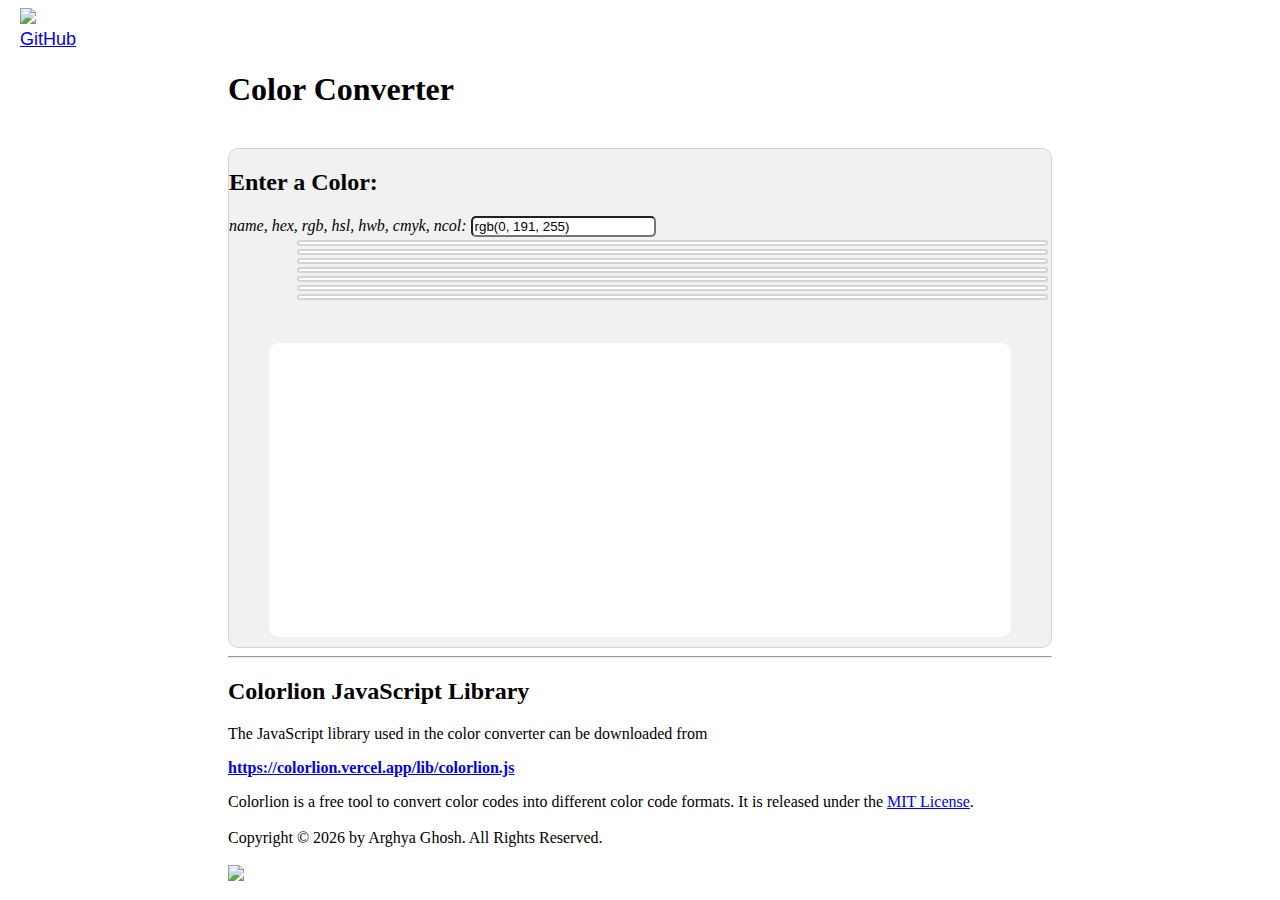
==== index.html @ 6b965db8 "add homepage" ====
<!DOCTYPE html>
<html lang="en-US">

<head>
    <title>Colorlion - Color Converter</title>
    <meta charset="utf-8">
    <meta name="viewport" content="width=device-width, initial-scale=1">
    <meta name="Keywords"
        content="colorlion, Colour Converter, color converter">
    <meta name="Description"
        content="Colorlion is a free tool to convert color codes into different color code formats">
    <link rel="icon" href="favicon.ico" type="image/x-icon">
    <link rel="stylesheet" href="/lib/main.css">


    <style>
        .resultStrings {
            font-family: "Poppins", Courier New, Courier, monospace;
            font-size: 17px;
        }

        #name01,
        #hex01,
        #rgb01,
        #hsl01,
        #hwb01,
        #cmyk01,
        #ncol01 {
            white-space: nowrap;
            background-color: #f9f9f9;
            background-color: #ffffff;
            border: 2px solid #d3d3d3;
            padding-left: 4px;
        }

        #helpname01,
        #helphex01,
        #helprgb01,
        #helphsl01,
        #helphwb01,
        #helpcmyk01,
        #helpncol01,
        #helpasterix {
            width: 60px;
            color: #757575;
            font-style: italic;
        }

        #behindresult01 {
            background-image: url(assets/img_bg_eyeicon.png), url(assets/img_bg_transparent.gif);
            background-repeat: no-repeat, repeat;
            background-position: center, top left;
            background-color: #ffffff;
        }

        #resultTable {
            border-collapse: separate;
            border-spacing: 3px;
            width: 100%;
        }

        /*input[type=search]::-webkit-search-cancel-button{-webkit-appearance:searchfield-cancel-button;}*/
    </style>
    <script src="/lib/colorlion.js"></script>
</head>

<body>

    <div class="lion-bar lion-card-2"
        style="position: relative;z-index: 4;font-size: 18px;background-color: white;color:#282A35;padding-left:12px;padding-right:16px;font-family: 'Poppins', sans-serif;">
        <a href="/" class="lion-bar-item lion-button lion-hover-none lion-left lion-padding-16" title="Home">
            <img src="assets/logo.svg">
        </a>
        <div class="lion-right lion-padding-16">
            <a class="lion-bar-item lion-button bar-item-hover lion-right lion-hide-small barex"
                style="width:140px;border-radius:5px;margin-right:15px" href="/" target="_blank"
                title="GitHub">GitHub</a>
        </div>
    </div>


    <div class='lion-main lion-light-grey' style='margin: 20px 220px 10px 220px;'>
        <div class='lion-white'>
            <div id='main'>
                <h1><b>Color <span class="color_h1">Converter</span></b></h1>

                <br>
                <div class="lion-container lion-padding-large"
                    style="background-color:#f1f1f1;border-radius: 10px;border:1px solid #d3d3d3;">
                    <div class="lion-row">
                        <div class="lion-col l6">
                            <h2>Enter a Color:</h2>
                            <label><span class="lion-text-grey"><i>name, hex, rgb, hsl, hwb, cmyk,
                                        ncol:</i></span></label>
                            <input id="color01" style="border-radius: 5px;" type="text" value="rgb(0, 191, 255)"
                                class="lion-input lion-border" oninput="convertColor()" onchange="validateColor()"
                                onkeydown="submitOnEnter(event)">
                            <br>
                            <div class="resultStrings">
                                <div id="error01"></div>
                                <table id="resultTable">
                                    <tr>
                                        <td id="helpname01"></td>
                                        <td id="name01" style="border-radius: 5px;"></td>
                                    </tr>
                                    <tr>
                                        <td id="helprgb01"></td>
                                        <td id="rgb01" style="border-radius: 5px;"></td>
                                    </tr>
                                    <tr>
                                        <td id="helphex01"></td>
                                        <td id="hex01" style="border-radius: 5px;"></td>
                                    </tr>
                                    <tr>
                                        <td id="helphsl01"></td>
                                        <td id="hsl01" style="border-radius: 5px;"></td>
                                    </tr>
                                    <tr>
                                        <td id="helphwb01"></td>
                                        <td id="hwb01" style="border-radius: 5px;"></td>
                                    </tr>
                                    <tr>
                                        <td id="helpcmyk01"></td>
                                        <td id="cmyk01" style="border-radius: 5px;"></td>
                                    </tr>
                                    <tr>
                                        <td id="helpncol01"></td>
                                        <td id="ncol01" style="border-radius: 5px;"></td>
                                    </tr>
                                    <!--<tr><td id="helpasterix" colspan="2">*Not a web standard.</td></tr>-->
                                </table>
                            </div>
                        </div>
                        <div class="lion-col l6" style="padding:40px 40px 10px 40px;">
                            <div id="behindresult01" style="border-radius: 10px;">
                                <div style="height:294px;border-radius: 10px;" id="result01">&nbsp;</div>
                            </div>
                        </div>
                    </div>
                    <div class="lion-row">
                        <div class="lion-col">
                            <div id="linktocp"></div>
                        </div>
                    </div>
                </div>
                <hr>
                <h2>Colorlion JavaScript Library</h2>
                <p>The JavaScript library used in the color converter can be downloaded from</p>
                <p><strong><a target="_blank"
                            href="https://colorlion.vercel.app/lib/colorlion.js">https://colorlion.vercel.app/lib/colorlion.js</a></strong>
                </p>

                <script>
                    function convertColor() {
                        color = document.getElementById("color01").value;
                        if (color == "") {
                            validateColor();
                            return;
                        }
                        color = color.toLowerCase();
                        //document.getElementsByTagName("h1")[0].style.color = colorlion(color).toRgbString();
                        c = colorlion(color);
                        if (c.valid) {
                            document.getElementById("resultTable").style.display = "table";
                            document.getElementById("error01").innerHTML = "";
                            document.getElementById("result01").style.backgroundColor = c.toRgbaString();
                            if (c.toName() == "") {
                                document.getElementById("name01").style.fontStyle = "italic";
                                document.getElementById("name01").style.color = "#757575";
                                document.getElementById("name01").innerHTML = "no name";
                            } else {
                                document.getElementById("name01").style.fontStyle = "normal";
                                document.getElementById("name01").style.color = "#000000";
                                document.getElementById("name01").innerHTML = c.toName();
                            }
                            document.getElementById("helpname01").innerHTML = "Name";
                            document.getElementById("hex01").innerHTML = c.toHexString();
                            document.getElementById("helphex01").innerHTML = "Hex";
                            document.getElementById("cmyk01").innerHTML = c.toCmykString();
                            document.getElementById("helpcmyk01").innerHTML = "Cmyk";
                            document.getElementById("helpncol01").innerHTML = "Ncol";
                            if ((color.indexOf("rgba") > -1 || color.indexOf("hsla") > -1 || color.indexOf("hwba") > -
                                1 || color.indexOf("ncola")) > -1 ||
                                (color.indexOf("cmyk") == -1 && color.split(",").length == 4) ||
                                (color.indexOf("cmyk") > -1 && color.split(",").length == 5)) {
                                document.getElementById("rgb01").innerHTML = c.toRgbaString();
                                document.getElementById("hsl01").innerHTML = c.toHslaString();
                                document.getElementById("hwb01").innerHTML = c.toHwbaString();
                                document.getElementById("ncol01").innerHTML = c.toNcolaString();
                                document.getElementById("helprgb01").innerHTML = "Rgba";
                                document.getElementById("helphsl01").innerHTML = "Hsla";
                                document.getElementById("helphwb01").innerHTML = "Hwba";
                            } else {
                                document.getElementById("rgb01").innerHTML = c.toRgbString();
                                document.getElementById("hsl01").innerHTML = c.toHslString();
                                document.getElementById("hwb01").innerHTML = c.toHwbString();
                                document.getElementById("ncol01").innerHTML = c.toNcolString();
                                document.getElementById("helprgb01").innerHTML = "Rgb";
                                document.getElementById("helphsl01").innerHTML = "Hsl";
                                document.getElementById("helphwb01").innerHTML = "Hwb";
                            }

                            document.getElementById("linktocp").innerHTML =
                                "<hr style='border-color:#dfdfdf;'><p style='font-family:'Poppins';'><a href='/'>colorlion</a></p>";

                        } else {
                            validateColor();
                        }
                    }

                    function validateColor() {
                        var color, c, x, i, l;
                        color = document.getElementById("color01").value;
                        c = colorlion(color);
                        if (color == "" || !c.valid) {
                            document.getElementById("result01").style.backgroundColor = "#f1f1f1";
                            document.getElementById("resultTable").style.display = "none";
                            document.getElementById("error01").innerHTML = "Not a legal color value";
                            document.getElementById("hex01").innerHTML = "";
                            document.getElementById("rgb01").innerHTML = "";
                            document.getElementById("hsl01").innerHTML = "";
                            document.getElementById("hwb01").innerHTML = "";
                            document.getElementById("ncol01").innerHTML = "";
                            document.getElementById("helpname01").innerHTML = "";
                            document.getElementById("helphex01").innerHTML = "";
                            document.getElementById("helprgb01").innerHTML = "";
                            document.getElementById("helphsl01").innerHTML = "";
                            document.getElementById("helphwb01").innerHTML = "";
                            document.getElementById("helpncol01").innerHTML = "";
                        } else {
                            document.getElementById("resultTable").style.display = "table";
                            document.getElementById("error01").innerHTML = "";

                            convertColor();
                        }
                    }

                    function submitOnEnter(e) {
                        keyboardKey = e.which || e.keyCode;
                        if (keyboardKey == 13) {
                            validateColor();
                        }
                    }

                    convertColor();
                </script>


            </div>

        </div>
        <div id="footer" class="footer lion-container lion-white">
            <div class="lion-center lion-small lion-opacity">
                Colorlion is a free tool to convert color codes into different color code formats.
                It is released under the <a href="license.html">MIT License</a>.
                <br><br>
                Copyright &copy
                <script type="text/javascript"> document.write(new Date().getFullYear());</script>
                by Arghya Ghosh. All Rights Reserved.
            </div>
            <br />
            <div class="lion-center lion-small">
                <a href="/">
                    <img src="assets/logom.svg">
            </div>
        </div>

    </div>


    <!--[if lt IE 9]>
<script src="https://oss.maxcdn.com/libs/html5shiv/3.7.0/html5shiv.js"></>
<script src="https://oss.maxcdn.com/libs/respond.js/1.4.2/respond.min.js"></script>  
<![endif]-->
</body>

</html>
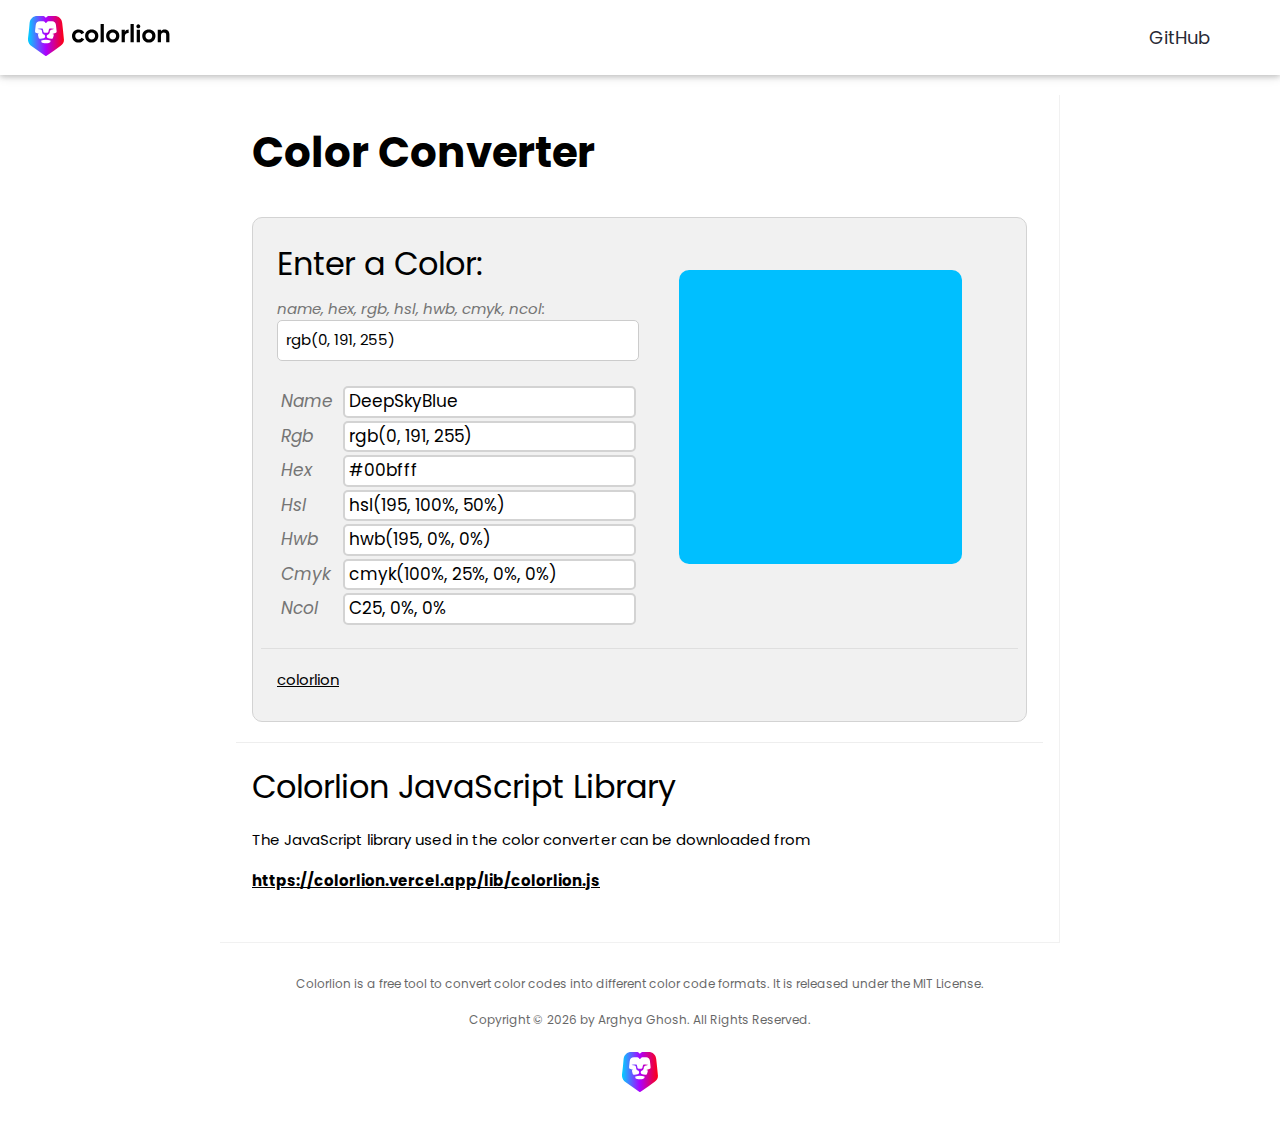
==== commit 5baef41c: "added GitHub repo link" ====
--- a/index.html
+++ b/index.html
@@ -73,7 +73,7 @@
         </a>
         <div class="lion-right lion-padding-16">
             <a class="lion-bar-item lion-button bar-item-hover lion-right lion-hide-small barex"
-                style="width:140px;border-radius:5px;margin-right:15px" href="/" target="_blank"
+                style="width:140px;border-radius:5px;margin-right:15px" href="https://github.com/uiuxarghya/colorlion" target="_blank"
                 title="GitHub">GitHub</a>
         </div>
     </div>
--- a/lib/main.css
+++ b/lib/main.css
@@ -0,0 +1,3182 @@
+@import url("https://fonts.googleapis.com/css2?family=Poppins:ital,wght@0,100;0,200;0,300;0,400;0,500;0,600;0,700;0,800;0,900;1,100;1,200;1,300;1,400;1,500;1,600;1,700;1,800;1,900&display=swap");
+
+html {
+  box-sizing: border-box;
+}
+*,
+*:before,
+*:after {
+  box-sizing: inherit;
+}
+/* Extract from normalize.css by Nicolas Gallagher and Jonathan Neal git.io/normalize */
+html {
+  -ms-text-size-adjust: 100%;
+  -webkit-text-size-adjust: 100%;
+}
+body {
+  margin: 0;
+}
+article,
+aside,
+details,
+figcaption,
+figure,
+footer,
+header,
+main,
+menu,
+nav,
+section {
+  display: block;
+}
+summary {
+  display: list-item;
+}
+audio,
+canvas,
+progress,
+video {
+  display: inline-block;
+}
+progress {
+  vertical-align: baseline;
+}
+audio:not([controls]) {
+  display: none;
+  height: 0;
+}
+[hidden],
+template {
+  display: none;
+}
+a {
+  background-color: transparent;
+}
+a:active,
+a:hover {
+  outline-width: 0;
+}
+abbr[title] {
+  border-bottom: none;
+  text-decoration: underline;
+  text-decoration: underline dotted;
+}
+b,
+strong {
+  font-weight: bolder;
+}
+dfn {
+  font-style: italic;
+}
+mark {
+  background: #ff0;
+  color: #000;
+}
+small {
+  font-size: 80%;
+}
+sub,
+sup {
+  font-size: 75%;
+  line-height: 0;
+  position: relative;
+  vertical-align: baseline;
+}
+sub {
+  bottom: -0.25em;
+}
+sup {
+  top: -0.5em;
+}
+figure {
+  margin: 1em 40px;
+}
+img {
+  border-style: none;
+}
+code,
+kbd,
+pre,
+samp {
+  font-family: monospace, monospace;
+  font-size: 1em;
+}
+hr {
+  box-sizing: content-box;
+  height: 0;
+  overflow: visible;
+}
+button,
+input,
+select,
+textarea,
+optgroup {
+  font: inherit;
+  margin: 0;
+}
+optgroup {
+  font-weight: bold;
+}
+button,
+input {
+  overflow: visible;
+}
+button,
+select {
+  text-transform: none;
+}
+button,
+[type="button"],
+[type="reset"],
+[type="submit"] {
+  -webkit-appearance: button;
+}
+button::-moz-focus-inner,
+[type="button"]::-moz-focus-inner,
+[type="reset"]::-moz-focus-inner,
+[type="submit"]::-moz-focus-inner {
+  border-style: none;
+  padding: 0;
+}
+button:-moz-focusring,
+[type="button"]:-moz-focusring,
+[type="reset"]:-moz-focusring,
+[type="submit"]:-moz-focusring {
+  outline: 1px dotted ButtonText;
+}
+fieldset {
+  border: 1px solid #c0c0c0;
+  margin: 0 2px;
+  padding: 0.35em 0.625em 0.75em;
+}
+legend {
+  color: inherit;
+  display: table;
+  max-width: 100%;
+  padding: 0;
+  white-space: normal;
+}
+textarea {
+  overflow: auto;
+}
+[type="checkbox"],
+[type="radio"] {
+  padding: 0;
+}
+[type="number"]::-webkit-inner-spin-button,
+[type="number"]::-webkit-outer-spin-button {
+  height: auto;
+}
+[type="search"] {
+  -webkit-appearance: textfield;
+  outline-offset: -2px;
+}
+[type="search"]::-webkit-search-decoration {
+  -webkit-appearance: none;
+}
+::-webkit-file-upload-button {
+  -webkit-appearance: button;
+  font: inherit;
+}
+/* End extract */
+html,
+body {
+  font-family: "Poppins", Verdana, sans-serif;
+  font-size: 15px;
+  line-height: 1.5;
+}
+html {
+  overflow-x: hidden;
+}
+h1 {
+  font-size: 36px;
+}
+h2 {
+  font-size: 30px;
+}
+h3 {
+  font-size: 24px;
+}
+h4 {
+  font-size: 20px;
+}
+h5 {
+  font-size: 18px;
+}
+h6 {
+  font-size: 16px;
+}
+.lion-serif {
+  font-family: serif;
+}
+.lion-sans-serif {
+  font-family: sans-serif;
+}
+.lion-cursive {
+  font-family: cursive;
+}
+.lion-monospace {
+  font-family: monospace;
+}
+h1,
+h2,
+h3,
+h4,
+h5,
+h6 {
+  font-family: "Poppins", Segoe UI, Arial, sans-serif;
+  font-weight: 400;
+  margin: 10px 0;
+}
+.lion-wide {
+  letter-spacing: 4px;
+}
+hr {
+  border: 0;
+  border-top: 1px solid #eee;
+  margin: 20px 0;
+}
+.lion-image {
+  max-width: 100%;
+  height: auto;
+}
+img {
+  vertical-align: middle;
+}
+a {
+  color: inherit;
+}
+.lion-table,
+.lion-table-all {
+  border-collapse: collapse;
+  border-spacing: 0;
+  width: 100%;
+  display: table;
+}
+.lion-table-all {
+  border: 1px solid #ccc;
+}
+.lion-bordered tr,
+.lion-table-all tr {
+  border-bottom: 1px solid #ddd;
+}
+.lion-striped tbody tr:nth-child(even) {
+  background-color: #f1f1f1;
+}
+.lion-table-all tr:nth-child(odd) {
+  background-color: #fff;
+}
+.lion-table-all tr:nth-child(even) {
+  background-color: #f1f1f1;
+}
+.lion-hoverable tbody tr:hover,
+.lion-ul.lion-hoverable li:hover {
+  background-color: #ccc;
+}
+.lion-centered tr th,
+.lion-centered tr td {
+  text-align: center;
+}
+.lion-table td,
+.lion-table th,
+.lion-table-all td,
+.lion-table-all th {
+  padding: 8px 8px;
+  display: table-cell;
+  text-align: left;
+  vertical-align: top;
+}
+.lion-table th:first-child,
+.lion-table td:first-child,
+.lion-table-all th:first-child,
+.lion-table-all td:first-child {
+  padding-left: 16px;
+}
+.lion-btn,
+.lion-button {
+  border: none;
+  display: inline-block;
+  padding: 8px 16px;
+  vertical-align: middle;
+  overflow: hidden;
+  text-decoration: none;
+  color: inherit;
+  background-color: inherit;
+  text-align: center;
+  cursor: pointer;
+  white-space: nowrap;
+}
+.lion-btn:hover {
+  box-shadow: 0 8px 16px 0 rgba(0, 0, 0, 0.2), 0 6px 20px 0 rgba(0, 0, 0, 0.19);
+}
+.lion-btn,
+.lion-button {
+  -webkit-touch-callout: none;
+  -webkit-user-select: none;
+  -khtml-user-select: none;
+  -moz-user-select: none;
+  -ms-user-select: none;
+  user-select: none;
+}
+.lion-disabled,
+.lion-btn:disabled,
+.lion-button:disabled {
+  cursor: not-allowed;
+  opacity: 0.3;
+}
+.lion-disabled *,
+:disabled * {
+  pointer-events: none;
+}
+.lion-btn.lion-disabled:hover,
+.lion-btn:disabled:hover {
+  box-shadow: none;
+}
+.lion-badge,
+.lion-tag {
+  background-color: #000;
+  color: #fff;
+  display: inline-block;
+  padding-left: 8px;
+  padding-right: 8px;
+  text-align: center;
+}
+.lion-badge {
+  border-radius: 50%;
+}
+.lion-ul {
+  list-style-type: none;
+  padding: 0;
+  margin: 0;
+}
+.lion-ul li {
+  padding: 8px 16px;
+  border-bottom: 1px solid #ddd;
+}
+.lion-ul li:last-child {
+  border-bottom: none;
+}
+.lion-tooltip,
+.lion-display-container {
+  position: relative;
+}
+.lion-tooltip .lion-text {
+  display: none;
+}
+.lion-tooltip:hover .lion-text {
+  display: inline-block;
+}
+.lion-ripple:active {
+  opacity: 0.5;
+}
+.lion-ripple {
+  transition: opacity 0s;
+}
+.lion-input {
+  padding: 8px;
+  display: block;
+  border: none;
+  border-bottom: 1px solid #ccc;
+  width: 100%;
+}
+.lion-select {
+  padding: 9px 0;
+  width: 100%;
+  border: none;
+  border-bottom: 1px solid #ccc;
+}
+.lion-dropdown-click,
+.lion-dropdown-hover {
+  position: relative;
+  display: inline-block;
+  cursor: pointer;
+}
+.lion-dropdown-hover:hover .lion-dropdown-content {
+  display: block;
+}
+.lion-dropdown-hover:first-child,
+.lion-dropdown-click:hover {
+  background-color: #ccc;
+  color: #000;
+}
+.lion-dropdown-hover:hover > .lion-button:first-child,
+.lion-dropdown-click:hover > .lion-button:first-child {
+  background-color: #ccc;
+  color: #000;
+}
+.lion-dropdown-content {
+  cursor: auto;
+  color: #000;
+  background-color: #fff;
+  display: none;
+  position: absolute;
+  min-width: 160px;
+  margin: 0;
+  padding: 0;
+  z-index: 1;
+}
+.lion-check,
+.lion-radio {
+  width: 24px;
+  height: 24px;
+  position: relative;
+  top: 6px;
+}
+.lion-sidebar {
+  height: 100%;
+  width: 200px;
+  background-color: #fff;
+  position: fixed !important;
+  z-index: 1;
+  overflow: auto;
+}
+.lion-bar-block .lion-dropdown-hover,
+.lion-bar-block .lion-dropdown-click {
+  width: 100%;
+}
+.lion-bar-block .lion-dropdown-hover .lion-dropdown-content,
+.lion-bar-block .lion-dropdown-click .lion-dropdown-content {
+  min-width: 100%;
+}
+.lion-bar-block .lion-dropdown-hover .lion-button,
+.lion-bar-block .lion-dropdown-click .lion-button {
+  width: 100%;
+  text-align: left;
+  padding: 8px 16px;
+}
+.lion-main,
+#main {
+  transition: margin-left 0.4s;
+}
+.lion-modal {
+  z-index: 3;
+  display: none;
+  padding-top: 100px;
+  position: fixed;
+  left: 0;
+  top: 0;
+  width: 100%;
+  height: 100%;
+  overflow: auto;
+  background-color: rgb(0, 0, 0);
+  background-color: rgba(0, 0, 0, 0.4);
+}
+.lion-modal-content {
+  margin: auto;
+  background-color: #fff;
+  position: relative;
+  padding: 0;
+  outline: 0;
+  width: 600px;
+}
+.lion-bar {
+  width: 100%;
+  overflow: hidden;
+}
+.lion-center .lion-bar {
+  display: inline-block;
+  width: auto;
+}
+.lion-bar .lion-bar-item {
+  padding: 8px 16px;
+  float: left;
+  width: auto;
+  border: none;
+  display: block;
+  outline: 0;
+}
+.lion-bar .lion-dropdown-hover,
+.lion-bar .lion-dropdown-click {
+  position: static;
+  float: left;
+}
+.lion-bar .lion-button {
+  white-space: normal;
+}
+.lion-bar-block .lion-bar-item {
+  width: 100%;
+  display: block;
+  padding: 8px 16px;
+  text-align: left;
+  border: none;
+  white-space: normal;
+  float: none;
+  outline: 0;
+}
+.lion-bar-block.lion-center .lion-bar-item {
+  text-align: center;
+}
+.lion-block {
+  display: block;
+  width: 100%;
+}
+.lion-responsive {
+  display: block;
+  overflow-x: auto;
+}
+.lion-container:after,
+.lion-container:before,
+.lion-panel:after,
+.lion-panel:before,
+.lion-row:after,
+.lion-row:before,
+.lion-row-padding:after,
+.lion-row-padding:before,
+.lion-cell-row:before,
+.lion-cell-row:after,
+.lion-clear:after,
+.lion-clear:before,
+.lion-bar:before,
+.lion-bar:after {
+  content: "";
+  display: table;
+  clear: both;
+}
+.lion-col,
+.lion-half,
+.lion-third,
+.lion-twothird,
+.lion-threequarter,
+.lion-quarter {
+  float: left;
+  width: 100%;
+}
+.lion-col.s1 {
+  width: 8.33333%;
+}
+.lion-col.s2 {
+  width: 16.66666%;
+}
+.lion-col.s3 {
+  width: 24.99999%;
+}
+.lion-col.s4 {
+  width: 33.33333%;
+}
+.lion-col.s5 {
+  width: 41.66666%;
+}
+.lion-col.s6 {
+  width: 49.99999%;
+}
+.lion-col.s7 {
+  width: 58.33333%;
+}
+.lion-col.s8 {
+  width: 66.66666%;
+}
+.lion-col.s9 {
+  width: 74.99999%;
+}
+.lion-col.s10 {
+  width: 83.33333%;
+}
+.lion-col.s11 {
+  width: 91.66666%;
+}
+.lion-col.s12 {
+  width: 99.99999%;
+}
+@media (min-width: 601px) {
+  .lion-col.m1 {
+    width: 8.33333%;
+  }
+  .lion-col.m2 {
+    width: 16.66666%;
+  }
+  .lion-col.m3,
+  .lion-quarter {
+    width: 24.99999%;
+  }
+  .lion-col.m4,
+  .lion-third {
+    width: 33.33333%;
+  }
+  .lion-col.m5 {
+    width: 41.66666%;
+  }
+  .lion-col.m6,
+  .lion-half {
+    width: 49.99999%;
+  }
+  .lion-col.m7 {
+    width: 58.33333%;
+  }
+  .lion-col.m8,
+  .lion-twothird {
+    width: 66.66666%;
+  }
+  .lion-col.m9,
+  .lion-threequarter {
+    width: 74.99999%;
+  }
+  .lion-col.m10 {
+    width: 83.33333%;
+  }
+  .lion-col.m11 {
+    width: 91.66666%;
+  }
+  .lion-col.m12 {
+    width: 99.99999%;
+  }
+}
+@media (min-width: 993px) {
+  .lion-col.l1 {
+    width: 8.33333%;
+  }
+  .lion-col.l2 {
+    width: 16.66666%;
+  }
+  .lion-col.l3 {
+    width: 24.99999%;
+  }
+  .lion-col.l4 {
+    width: 33.33333%;
+  }
+  .lion-col.l5 {
+    width: 41.66666%;
+  }
+  .lion-col.l6 {
+    width: 49.99999%;
+  }
+  .lion-col.l7 {
+    width: 58.33333%;
+  }
+  .lion-col.l8 {
+    width: 66.66666%;
+  }
+  .lion-col.l9 {
+    width: 74.99999%;
+  }
+  .lion-col.l10 {
+    width: 83.33333%;
+  }
+  .lion-col.l11 {
+    width: 91.66666%;
+  }
+  .lion-col.l12 {
+    width: 99.99999%;
+  }
+}
+.lion-rest {
+  overflow: hidden;
+}
+.lion-stretch {
+  margin-left: -16px;
+  margin-right: -16px;
+}
+.lion-content,
+.lion-auto {
+  margin-left: auto;
+  margin-right: auto;
+}
+.lion-content {
+  max-width: 980px;
+}
+.lion-auto {
+  max-width: 1140px;
+}
+.lion-cell-row {
+  display: table;
+  width: 100%;
+}
+.lion-cell {
+  display: table-cell;
+}
+.lion-cell-top {
+  vertical-align: top;
+}
+.lion-cell-middle {
+  vertical-align: middle;
+}
+.lion-cell-bottom {
+  vertical-align: bottom;
+}
+.lion-hide {
+  display: none !important;
+}
+.lion-show-block,
+.lion-show {
+  display: block !important;
+}
+.lion-show-inline-block {
+  display: inline-block !important;
+}
+@media (max-width: 1205px) {
+  .lion-auto {
+    max-width: 95%;
+  }
+}
+@media (max-width: 600px) {
+  .lion-modal-content {
+    margin: 0 10px;
+    width: auto !important;
+  }
+  .lion-modal {
+    padding-top: 30px;
+  }
+  .lion-dropdown-hover.lion-mobile .lion-dropdown-content,
+  .lion-dropdown-click.lion-mobile .lion-dropdown-content {
+    position: relative;
+  }
+  .lion-hide-small {
+    display: none !important;
+  }
+  .lion-mobile {
+    display: block;
+    width: 100% !important;
+  }
+  .lion-bar-item.lion-mobile,
+  .lion-dropdown-hover.lion-mobile,
+  .lion-dropdown-click.lion-mobile {
+    text-align: center;
+  }
+  .lion-dropdown-hover.lion-mobile,
+  .lion-dropdown-hover.lion-mobile .lion-btn,
+  .lion-dropdown-hover.lion-mobile .lion-button,
+  .lion-dropdown-click.lion-mobile,
+  .lion-dropdown-click.lion-mobile .lion-btn,
+  .lion-dropdown-click.lion-mobile .lion-button {
+    width: 100%;
+  }
+}
+@media (max-width: 768px) {
+  .lion-modal-content {
+    width: 500px;
+  }
+  .lion-modal {
+    padding-top: 50px;
+  }
+}
+@media (min-width: 993px) {
+  .lion-modal-content {
+    width: 900px;
+  }
+  .lion-hide-large {
+    display: none !important;
+  }
+  .lion-sidebar.lion-collapse {
+    display: block !important;
+  }
+}
+@media (max-width: 992px) and (min-width: 601px) {
+  .lion-hide-medium {
+    display: none !important;
+  }
+}
+@media (max-width: 992px) {
+  .lion-sidebar.lion-collapse {
+    display: none;
+  }
+  .lion-main {
+    margin-left: 0 !important;
+    margin-right: 0 !important;
+  }
+  .lion-auto {
+    max-width: 100%;
+  }
+}
+.lion-top,
+.lion-bottom {
+  position: fixed;
+  width: 100%;
+  z-index: 1;
+}
+.lion-top {
+  top: 0;
+}
+.lion-bottom {
+  bottom: 0;
+}
+.lion-overlay {
+  position: fixed;
+  display: none;
+  width: 100%;
+  height: 100%;
+  top: 0;
+  left: 0;
+  right: 0;
+  bottom: 0;
+  background-color: rgba(0, 0, 0, 0.5);
+  z-index: 2;
+}
+.lion-display-topleft {
+  position: absolute;
+  left: 0;
+  top: 0;
+}
+.lion-display-topright {
+  position: absolute;
+  right: 0;
+  top: 0;
+}
+.lion-display-bottomleft {
+  position: absolute;
+  left: 0;
+  bottom: 0;
+}
+.lion-display-bottomright {
+  position: absolute;
+  right: 0;
+  bottom: 0;
+}
+.lion-display-middle {
+  position: absolute;
+  top: 50%;
+  left: 50%;
+  transform: translate(-50%, -50%);
+  -ms-transform: translate(-50%, -50%);
+}
+.lion-display-left {
+  position: absolute;
+  top: 50%;
+  left: 0%;
+  transform: translate(0%, -50%);
+  -ms-transform: translate(-0%, -50%);
+}
+.lion-display-right {
+  position: absolute;
+  top: 50%;
+  right: 0%;
+  transform: translate(0%, -50%);
+  -ms-transform: translate(0%, -50%);
+}
+.lion-display-topmiddle {
+  position: absolute;
+  left: 50%;
+  top: 0;
+  transform: translate(-50%, 0%);
+  -ms-transform: translate(-50%, 0%);
+}
+.lion-display-bottommiddle {
+  position: absolute;
+  left: 50%;
+  bottom: 0;
+  transform: translate(-50%, 0%);
+  -ms-transform: translate(-50%, 0%);
+}
+.lion-display-container:hover .lion-display-hover {
+  display: block;
+}
+.lion-display-container:hover span.lion-display-hover {
+  display: inline-block;
+}
+.lion-display-hover {
+  display: none;
+}
+.lion-display-position {
+  position: absolute;
+}
+.lion-circle {
+  border-radius: 50%;
+}
+.lion-round-small {
+  border-radius: 2px;
+}
+.lion-round,
+.lion-round-medium {
+  border-radius: 4px;
+}
+.lion-round-large {
+  border-radius: 8px;
+}
+.lion-round-xlarge {
+  border-radius: 16px;
+}
+.lion-round-xxlarge {
+  border-radius: 32px;
+}
+.lion-row-padding,
+.lion-row-padding > .lion-half,
+.lion-row-padding > .lion-third,
+.lion-row-padding > .lion-twothird,
+.lion-row-padding > .lion-threequarter,
+.lion-row-padding > .lion-quarter,
+.lion-row-padding > .lion-col {
+  padding: 0 8px;
+}
+.lion-container,
+.lion-panel {
+  padding: 0.01em 16px;
+}
+.lion-panel {
+  margin-top: 16px;
+  margin-bottom: 16px;
+}
+.lion-code,
+.lion-codespan {
+  font-family: "Poppins", Consolas, courier new;
+  font-size: 16px;
+}
+.lion-code {
+  width: auto;
+  background-color: #fff;
+  padding: 8px 12px;
+  border-left: 4px solid #4caf50;
+  word-wrap: break-word;
+}
+.lion-codespan {
+  color: crimson;
+  background-color: #f1f1f1;
+  padding-left: 4px;
+  padding-right: 4px;
+  font-size: 110%;
+}
+.lion-card,
+.lion-card-2 {
+  box-shadow: 0 2px 5px 0 rgba(0, 0, 0, 0.16), 0 2px 10px 0 rgba(0, 0, 0, 0.12);
+}
+.lion-card-4,
+.lion-hover-shadow:hover {
+  box-shadow: 0 4px 10px 0 rgba(0, 0, 0, 0.2), 0 4px 20px 0 rgba(0, 0, 0, 0.19);
+}
+.lion-spin {
+  animation: lion-spin 2s infinite linear;
+}
+@keyframes lion-spin {
+  0% {
+    transform: rotate(0deg);
+  }
+  100% {
+    transform: rotate(359deg);
+  }
+}
+.lion-animate-fading {
+  animation: fading 10s infinite;
+}
+@keyframes fading {
+  0% {
+    opacity: 0;
+  }
+  50% {
+    opacity: 1;
+  }
+  100% {
+    opacity: 0;
+  }
+}
+.lion-animate-opacity {
+  animation: opac 0.8s;
+}
+@keyframes opac {
+  from {
+    opacity: 0;
+  }
+  to {
+    opacity: 1;
+  }
+}
+.lion-animate-top {
+  position: relative;
+  animation: animatetop 0.4s;
+}
+@keyframes animatetop {
+  from {
+    top: -300px;
+    opacity: 0;
+  }
+  to {
+    top: 0;
+    opacity: 1;
+  }
+}
+.lion-animate-left {
+  position: relative;
+  animation: animateleft 0.4s;
+}
+@keyframes animateleft {
+  from {
+    left: -300px;
+    opacity: 0;
+  }
+  to {
+    left: 0;
+    opacity: 1;
+  }
+}
+.lion-animate-right {
+  position: relative;
+  animation: animateright 0.4s;
+}
+@keyframes animateright {
+  from {
+    right: -300px;
+    opacity: 0;
+  }
+  to {
+    right: 0;
+    opacity: 1;
+  }
+}
+.lion-animate-bottom {
+  position: relative;
+  animation: animatebottom 0.4s;
+}
+@keyframes animatebottom {
+  from {
+    bottom: -300px;
+    opacity: 0;
+  }
+  to {
+    bottom: 0;
+    opacity: 1;
+  }
+}
+.lion-animate-zoom {
+  animation: animatezoom 0.6s;
+}
+@keyframes animatezoom {
+  from {
+    transform: scale(0);
+  }
+  to {
+    transform: scale(1);
+  }
+}
+.lion-animate-input {
+  transition: width 0.4s ease-in-out;
+}
+.lion-animate-input:focus {
+  width: 100% !important;
+}
+.lion-opacity,
+.lion-hover-opacity:hover {
+  opacity: 0.6;
+}
+.lion-opacity-off,
+.lion-hover-opacity-off:hover {
+  opacity: 1;
+}
+.lion-opacity-max {
+  opacity: 0.25;
+}
+.lion-opacity-min {
+  opacity: 0.75;
+}
+.lion-greyscale-max,
+.lion-grayscale-max,
+.lion-hover-greyscale:hover,
+.lion-hover-grayscale:hover {
+  filter: grayscale(100%);
+}
+.lion-greyscale,
+.lion-grayscale {
+  filter: grayscale(75%);
+}
+.lion-greyscale-min,
+.lion-grayscale-min {
+  filter: grayscale(50%);
+}
+.lion-sepia {
+  filter: sepia(75%);
+}
+.lion-sepia-max,
+.lion-hover-sepia:hover {
+  filter: sepia(100%);
+}
+.lion-sepia-min {
+  filter: sepia(50%);
+}
+.lion-tiny {
+  font-size: 10px !important;
+}
+.lion-small {
+  font-size: 12px !important;
+}
+.lion-medium {
+  font-size: 15px !important;
+}
+.lion-large {
+  font-size: 18px !important;
+}
+.lion-xlarge {
+  font-size: 24px !important;
+}
+.lion-xxlarge {
+  font-size: 36px !important;
+}
+.lion-xxxlarge {
+  font-size: 48px !important;
+}
+.lion-jumbo {
+  font-size: 64px !important;
+}
+.lion-left-align {
+  text-align: left !important;
+}
+.lion-right-align {
+  text-align: right !important;
+}
+.lion-justify {
+  text-align: justify !important;
+}
+.lion-center {
+  text-align: center !important;
+}
+.lion-border-0 {
+  border: 0 !important;
+}
+.lion-border {
+  border: 1px solid #ccc !important;
+}
+.lion-border-top {
+  border-top: 1px solid #ccc !important;
+}
+.lion-border-bottom {
+  border-bottom: 1px solid #ccc !important;
+}
+.lion-border-left {
+  border-left: 1px solid #ccc !important;
+}
+.lion-border-right {
+  border-right: 1px solid #ccc !important;
+}
+.lion-topbar {
+  border-top: 6px solid #ccc !important;
+}
+.lion-bottombar {
+  border-bottom: 6px solid #ccc !important;
+}
+.lion-leftbar {
+  border-left: 6px solid #ccc !important;
+}
+.lion-rightbar {
+  border-right: 6px solid #ccc !important;
+}
+.lion-section,
+.lion-code {
+  margin-top: 16px !important;
+  margin-bottom: 16px !important;
+}
+.lion-margin {
+  margin: 16px !important;
+}
+.lion-margin-top {
+  margin-top: 16px !important;
+}
+.lion-margin-bottom {
+  margin-bottom: 16px !important;
+}
+.lion-margin-left {
+  margin-left: 16px !important;
+}
+.lion-margin-right {
+  margin-right: 16px !important;
+}
+.lion-padding-small {
+  padding: 4px 8px !important;
+}
+.lion-padding {
+  padding: 8px 16px !important;
+}
+.lion-padding-large {
+  padding: 12px 24px !important;
+}
+.lion-padding-16 {
+  padding-top: 16px !important;
+  padding-bottom: 16px !important;
+}
+.lion-padding-24 {
+  padding-top: 24px !important;
+  padding-bottom: 24px !important;
+}
+.lion-padding-32 {
+  padding-top: 32px !important;
+  padding-bottom: 32px !important;
+}
+.lion-padding-48 {
+  padding-top: 48px !important;
+  padding-bottom: 48px !important;
+}
+.lion-padding-64 {
+  padding-top: 64px !important;
+  padding-bottom: 64px !important;
+}
+.lion-padding-top-64 {
+  padding-top: 64px !important;
+}
+.lion-padding-top-48 {
+  padding-top: 48px !important;
+}
+.lion-padding-top-32 {
+  padding-top: 32px !important;
+}
+.lion-padding-top-24 {
+  padding-top: 24px !important;
+}
+.lion-left {
+  float: left !important;
+}
+.lion-right {
+  float: right !important;
+}
+.lion-button:hover {
+  color: #000 !important;
+  background-color: #ccc !important;
+}
+.lion-transparent,
+.lion-hover-none:hover {
+  background-color: transparent !important;
+}
+.lion-hover-none:hover {
+  box-shadow: none !important;
+}
+/* Colors */
+.lion-amber,
+.lion-hover-amber:hover {
+  color: #000 !important;
+  background-color: #ffc107 !important;
+}
+.lion-aqua,
+.lion-hover-aqua:hover {
+  color: #000 !important;
+  background-color: #00ffff !important;
+}
+.lion-blue,
+.lion-hover-blue:hover {
+  color: #fff !important;
+  background-color: #2196f3 !important;
+}
+.lion-light-blue,
+.lion-hover-light-blue:hover {
+  color: #000 !important;
+  background-color: #87ceeb !important;
+}
+.lion-brown,
+.lion-hover-brown:hover {
+  color: #fff !important;
+  background-color: #795548 !important;
+}
+.lion-cyan,
+.lion-hover-cyan:hover {
+  color: #000 !important;
+  background-color: #00bcd4 !important;
+}
+.lion-blue-grey,
+.lion-hover-blue-grey:hover,
+.lion-blue-gray,
+.lion-hover-blue-gray:hover {
+  color: #fff !important;
+  background-color: #607d8b !important;
+}
+.lion-green,
+.lion-hover-green:hover {
+  color: #fff !important;
+  background-color: #07a4e2 !important;
+}
+.lion-light-green,
+.lion-hover-light-green:hover {
+  color: #000 !important;
+  background-color: #07a4e2 !important;
+}
+.lion-indigo,
+.lion-hover-indigo:hover {
+  color: #fff !important;
+  background-color: #3f51b5 !important;
+}
+.lion-khaki,
+.lion-hover-khaki:hover {
+  color: #000 !important;
+  background-color: #f0e68c !important;
+}
+.lion-lime,
+.lion-hover-lime:hover {
+  color: #000 !important;
+  background-color: #cddc39 !important;
+}
+.lion-orange,
+.lion-hover-orange:hover {
+  color: #000 !important;
+  background-color: #ff9800 !important;
+}
+.lion-deep-orange,
+.lion-hover-deep-orange:hover {
+  color: #fff !important;
+  background-color: #ff5722 !important;
+}
+.lion-pink,
+.lion-hover-pink:hover {
+  color: #fff !important;
+  background-color: #e91e63 !important;
+}
+.lion-purple,
+.lion-hover-purple:hover {
+  color: #fff !important;
+  background-color: #9c27b0 !important;
+}
+.lion-deep-purple,
+.lion-hover-deep-purple:hover {
+  color: #fff !important;
+  background-color: #673ab7 !important;
+}
+.lion-red,
+.lion-hover-red:hover {
+  color: #fff !important;
+  background-color: #f44336 !important;
+}
+.lion-sand,
+.lion-hover-sand:hover {
+  color: #000 !important;
+  background-color: #fdf5e6 !important;
+}
+.lion-teal,
+.lion-hover-teal:hover {
+  color: #fff !important;
+  background-color: #009688 !important;
+}
+.lion-yellow,
+.lion-hover-yellow:hover {
+  color: #000 !important;
+  background-color: #ffeb3b !important;
+}
+.lion-white,
+.lion-hover-white:hover {
+  color: #000 !important;
+  background-color: #fff !important;
+}
+.lion-black,
+.lion-hover-black:hover {
+  color: #fff !important;
+  background-color: #000 !important;
+}
+.lion-grey,
+.lion-hover-grey:hover,
+.lion-gray,
+.lion-hover-gray:hover {
+  color: #000 !important;
+  background-color: #9e9e9e !important;
+}
+.lion-light-grey,
+.lion-hover-light-grey:hover,
+.lion-light-gray,
+.lion-hover-light-gray:hover {
+  color: #000 !important;
+  background-color: #f1f1f1 !important;
+}
+.lion-dark-grey,
+.lion-hover-dark-grey:hover,
+.lion-dark-gray,
+.lion-hover-dark-gray:hover {
+  color: #fff !important;
+  background-color: #616161 !important;
+}
+.lion-pale-red,
+.lion-hover-pale-red:hover {
+  color: #000 !important;
+  background-color: #ffdddd !important;
+}
+.lion-pale-green,
+.lion-hover-pale-green:hover {
+  color: #000 !important;
+  background-color: #ddffdd !important;
+}
+.lion-pale-yellow,
+.lion-hover-pale-yellow:hover {
+  color: #000 !important;
+  background-color: #ffffcc !important;
+}
+.lion-pale-blue,
+.lion-hover-pale-blue:hover {
+  color: #000 !important;
+  background-color: #ddffff !important;
+}
+.lion-text-amber,
+.lion-hover-text-amber:hover {
+  color: #ffc107 !important;
+}
+.lion-text-aqua,
+.lion-hover-text-aqua:hover {
+  color: #00ffff !important;
+}
+.lion-text-blue,
+.lion-hover-text-blue:hover {
+  color: #2196f3 !important;
+}
+.lion-text-light-blue,
+.lion-hover-text-light-blue:hover {
+  color: #87ceeb !important;
+}
+.lion-text-brown,
+.lion-hover-text-brown:hover {
+  color: #795548 !important;
+}
+.lion-text-cyan,
+.lion-hover-text-cyan:hover {
+  color: #00bcd4 !important;
+}
+.lion-text-blue-grey,
+.lion-hover-text-blue-grey:hover,
+.lion-text-blue-gray,
+.lion-hover-text-blue-gray:hover {
+  color: #607d8b !important;
+}
+.lion-text-green,
+.lion-hover-text-green:hover {
+  color: #07a4e2 !important;
+}
+.lion-text-light-green,
+.lion-hover-text-light-green:hover {
+  color: #8bc34a !important;
+}
+.lion-text-indigo,
+.lion-hover-text-indigo:hover {
+  color: #3f51b5 !important;
+}
+.lion-text-khaki,
+.lion-hover-text-khaki:hover {
+  color: #b4aa50 !important;
+}
+.lion-text-lime,
+.lion-hover-text-lime:hover {
+  color: #cddc39 !important;
+}
+.lion-text-orange,
+.lion-hover-text-orange:hover {
+  color: #ff9800 !important;
+}
+.lion-text-deep-orange,
+.lion-hover-text-deep-orange:hover {
+  color: #ff5722 !important;
+}
+.lion-text-pink,
+.lion-hover-text-pink:hover {
+  color: #e91e63 !important;
+}
+.lion-text-purple,
+.lion-hover-text-purple:hover {
+  color: #9c27b0 !important;
+}
+.lion-text-deep-purple,
+.lion-hover-text-deep-purple:hover {
+  color: #673ab7 !important;
+}
+.lion-text-red,
+.lion-hover-text-red:hover {
+  color: #f44336 !important;
+}
+.lion-text-sand,
+.lion-hover-text-sand:hover {
+  color: #fdf5e6 !important;
+}
+.lion-text-teal,
+.lion-hover-text-teal:hover {
+  color: #009688 !important;
+}
+.lion-text-yellow,
+.lion-hover-text-yellow:hover {
+  color: #d2be0e !important;
+}
+.lion-text-white,
+.lion-hover-text-white:hover {
+  color: #fff !important;
+}
+.lion-text-black,
+.lion-hover-text-black:hover {
+  color: #000 !important;
+}
+.lion-text-grey,
+.lion-hover-text-grey:hover,
+.lion-text-gray,
+.lion-hover-text-gray:hover {
+  color: #757575 !important;
+}
+.lion-text-light-grey,
+.lion-hover-text-light-grey:hover,
+.lion-text-light-gray,
+.lion-hover-text-light-gray:hover {
+  color: #f1f1f1 !important;
+}
+.lion-text-dark-grey,
+.lion-hover-text-dark-grey:hover,
+.lion-text-dark-gray,
+.lion-hover-text-dark-gray:hover {
+  color: #3a3a3a !important;
+}
+.lion-border-amber,
+.lion-hover-border-amber:hover {
+  border-color: #ffc107 !important;
+}
+.lion-border-aqua,
+.lion-hover-border-aqua:hover {
+  border-color: #00ffff !important;
+}
+.lion-border-blue,
+.lion-hover-border-blue:hover {
+  border-color: #2196f3 !important;
+}
+.lion-border-light-blue,
+.lion-hover-border-light-blue:hover {
+  border-color: #87ceeb !important;
+}
+.lion-border-brown,
+.lion-hover-border-brown:hover {
+  border-color: #795548 !important;
+}
+.lion-border-cyan,
+.lion-hover-border-cyan:hover {
+  border-color: #00bcd4 !important;
+}
+.lion-border-blue-grey,
+.lion-hover-border-blue-grey:hover,
+.lion-border-blue-gray,
+.lion-hover-border-blue-gray:hover {
+  border-color: #607d8b !important;
+}
+.lion-border-green,
+.lion-hover-border-green:hover {
+  border-color: #07a4e2 !important;
+}
+.lion-border-light-green,
+.lion-hover-border-light-green:hover {
+  border-color: #8bc34a !important;
+}
+.lion-border-indigo,
+.lion-hover-border-indigo:hover {
+  border-color: #3f51b5 !important;
+}
+.lion-border-khaki,
+.lion-hover-border-khaki:hover {
+  border-color: #f0e68c !important;
+}
+.lion-border-lime,
+.lion-hover-border-lime:hover {
+  border-color: #cddc39 !important;
+}
+.lion-border-orange,
+.lion-hover-border-orange:hover {
+  border-color: #ff9800 !important;
+}
+.lion-border-deep-orange,
+.lion-hover-border-deep-orange:hover {
+  border-color: #ff5722 !important;
+}
+.lion-border-pink,
+.lion-hover-border-pink:hover {
+  border-color: #e91e63 !important;
+}
+.lion-border-purple,
+.lion-hover-border-purple:hover {
+  border-color: #9c27b0 !important;
+}
+.lion-border-deep-purple,
+.lion-hover-border-deep-purple:hover {
+  border-color: #673ab7 !important;
+}
+.lion-border-red,
+.lion-hover-border-red:hover {
+  border-color: #f44336 !important;
+}
+.lion-border-sand,
+.lion-hover-border-sand:hover {
+  border-color: #fdf5e6 !important;
+}
+.lion-border-teal,
+.lion-hover-border-teal:hover {
+  border-color: #009688 !important;
+}
+.lion-border-yellow,
+.lion-hover-border-yellow:hover {
+  border-color: #ffeb3b !important;
+}
+.lion-border-white,
+.lion-hover-border-white:hover {
+  border-color: #fff !important;
+}
+.lion-border-black,
+.lion-hover-border-black:hover {
+  border-color: #000 !important;
+}
+.lion-border-grey,
+.lion-hover-border-grey:hover,
+.lion-border-gray,
+.lion-hover-border-gray:hover {
+  border-color: #9e9e9e !important;
+}
+.lion-border-light-grey,
+.lion-hover-border-light-grey:hover,
+.lion-border-light-gray,
+.lion-hover-border-light-gray:hover {
+  border-color: #f1f1f1 !important;
+}
+.lion-border-dark-grey,
+.lion-hover-border-dark-grey:hover,
+.lion-border-dark-gray,
+.lion-hover-border-dark-gray:hover {
+  border-color: #616161 !important;
+}
+.lion-border-pale-red,
+.lion-hover-border-pale-red:hover {
+  border-color: #ffe7e7 !important;
+}
+.lion-border-pale-green,
+.lion-hover-border-pale-green:hover {
+  border-color: #e7ffe7 !important;
+}
+.lion-border-pale-yellow,
+.lion-hover-border-pale-yellow:hover {
+  border-color: #ffffcc !important;
+}
+.lion-border-pale-blue,
+.lion-hover-border-pale-blue:hover {
+  border-color: #e7ffff !important;
+}
+
+a:hover,
+a:active {
+  color: #007de4;
+}
+table.lion-table-all,
+table.ws-table-all {
+  margin: 20px 0;
+}
+/*OPPSETT AV TOP, TOPNAV, SIDENAV, MAIN, RIGHT OG FOOTER:*/
+.top {
+  position: relative;
+  background-color: #ffffff;
+  height: 68px;
+  padding-top: 20px;
+  line-height: 50px;
+  overflow: hidden;
+  z-index: 2;
+}
+.colorlion-logo {
+  font-family: fontawesome;
+  text-decoration: none;
+  line-height: 1;
+  -webkit-font-smoothing: antialiased;
+  -moz-osx-font-smoothing: grayscale;
+  font-size: 37px;
+  letter-spacing: 3px;
+  color: #555555;
+  display: block;
+  position: absolute;
+  top: 17px;
+}
+.colorlion-logo .dotcom {
+  color: #4caf50;
+}
+.toptext {
+  margin-right: 20px;
+}
+.login {
+  display: none;
+  line-height: 1.5;
+  padding: 6px 14px;
+  position: relative;
+  top: 7px;
+  color: #fff;
+  background-color: #4caf50;
+  text-decoration: none;
+  border-radius: 5px;
+  font-family: "Poppins", Segoe UI, Arial, sans-serif;
+  font-weight: bold;
+}
+#loginactioncontainer {
+  width: 80px;
+  height: 50px;
+}
+/*#loginsignup {display:none;font-family:Verdana, sans-serif;}*/
+#mypagediv {
+  display: none;
+}
+.login:hover {
+  background-color: #46a049;
+  color: #fff;
+}
+.login:focus {
+  outline: none;
+}
+#nav_login .signup {
+  padding: 10px;
+  background-color: #2196f3;
+  color: #fff;
+  text-decoration: none;
+}
+span.usergetspoint {
+  xright: 50px;
+  display: inline-block;
+  line-height: normal;
+  position: absolute;
+  bottom: 3px;
+  font-size: 12px;
+  font-family: "Poppins", consolas;
+  background-color: transparent;
+  color: transparent;
+  border-radius: 5px;
+  padding: 1px 3px;
+}
+span#usergetstutpoint {
+  animation-name: tutpoint;
+  animation-duration: 3s;
+  animation-timing-function: linear;
+}
+span#usergetsquizpoint {
+  animation-name: quizpoint;
+  animation-duration: 3s;
+  animation-timing-function: linear;
+}
+span#usergetsstar {
+  xright: 50px;
+  display: inline-block;
+  line-height: normal;
+  position: absolute;
+  bottom: 3px;
+  font-size: 12px;
+}
+span#usergetsstar {
+  animation-name: example;
+  animation-duration: 1s;
+  animation-timing-function: linear;
+  animation-fill-mode: forwards;
+}
+@keyframes example {
+  0% {
+    color: #ffd700;
+    transform: rotate(0deg);
+  }
+  100% {
+    font-size: 48px;
+    color: #ffd700;
+    transform: rotate(360deg);
+  }
+}
+@keyframes tutpoint {
+  0% {
+    background-color: transparent;
+    color: transparent;
+  }
+  1% {
+    background-color: rgba(76, 175, 80, 1);
+    color: #fff;
+  }
+  5% {
+    font-size: 16px;
+  }
+  14% {
+    font-size: 12px;
+  }
+  16% {
+    font-size: 16px;
+  }
+  25% {
+    font-size: 12px;
+  }
+  27% {
+    font-size: 16px;
+  }
+  29% {
+    font-size: 12px;
+    background-color: rgba(76, 175, 80, 1);
+    color: #fff;
+  }
+  50% {
+    background-color: transparent;
+    color: transparent;
+  }
+}
+@keyframes quizpoint {
+  0% {
+    background-color: transparent;
+    color: transparent;
+  }
+  1% {
+    background-color: rgba(44, 156, 202, 1);
+    color: #fff;
+  }
+  5% {
+    font-size: 16px;
+  }
+  14% {
+    font-size: 12px;
+  }
+  16% {
+    font-size: 16px;
+  }
+  25% {
+    font-size: 12px;
+  }
+  27% {
+    font-size: 16px;
+  }
+  29% {
+    background-color: rgba(44, 156, 202, 1);
+    color: #fff;
+  }
+  50% {
+    background-color: transparent;
+    color: transparent;
+  }
+}
+.topnav {
+  position: relative;
+  z-index: 2;
+  font-size: 17px;
+  background-color: #282a35;
+  color: #f1f1f1;
+  width: 100%;
+  padding: 0;
+  letter-spacing: 1px;
+  font-family: "Poppins", Source Sans Pro, sans-serif;
+}
+.topnav a {
+  padding: 10px 15px 9px 15px !important;
+}
+.topnav .lion-bar a:hover,
+.topnav .lion-bar a:focus {
+  background-color: #000000 !important;
+  color: #ffffff !important;
+}
+.topnav .lion-bar a.active {
+  background-color: #0476aa !important;
+  color: #ffffff;
+}
+a.topnav-icons {
+  width: 52px !important;
+  font-size: 20px !important;
+  padding-top: 11px !important;
+  padding-bottom: 13px !important;
+}
+a.topnav-icons.fa-home {
+  font-size: 22px !important;
+}
+a.topnav-icons.fa-menu {
+  font-size: 22px !important;
+}
+a.topnav-localicons {
+  font-size: 20px !important;
+  padding-top: 6px !important;
+  padding-bottom: 12px !important;
+}
+/*i.fa-caret-down,i.fa-caret-up{width:10px}*/
+#sidenav h2 {
+  font-size: 21px;
+  padding-left: 16px;
+  margin: -4px 0 4px 0;
+  width: 204px;
+}
+#sidenav a {
+  font-family: "Poppins", Segoe UI, Arial, sans-serif;
+  text-decoration: none;
+  display: block;
+  padding: 2px 1px 1px 16px;
+}
+#sidenav a:hover,
+#sidenav a:focus {
+  color: #000000;
+  background-color: #cccccc;
+}
+#sidenav a.active {
+  background-color: #0476aa;
+  color: #ffffff;
+}
+#sidenav a.activesub:link,
+#sidenav a.activesub:visited {
+  background-color: #ddd;
+  color: #000;
+}
+#sidenav a.activesub:hover,
+#sidenav a.activesub:active {
+  background-color: #ccc;
+  color: #000;
+}
+#leftmenuinner {
+  position: fixed;
+  top: 0;
+  padding-top: 118px;
+  padding-bottom: 0;
+  height: 100%;
+  width: 220px;
+  background-color: transparent;
+}
+#leftmenuinnerinner {
+  height: 100%;
+  width: 100%;
+  overflow-y: scroll;
+  overflow-x: hidden;
+  padding-top: 20px;
+}
+#main {
+  padding: 16px;
+}
+#mainLeaderboard {
+  height: 90px;
+}
+#right {
+  text-align: center;
+  padding: 16px 16px 0 0;
+}
+#right a {
+  text-decoration: none;
+}
+#right a:hover {
+  text-decoration: underline;
+}
+#skyscraper {
+  min-height: 600px;
+}
+.sidesection {
+  margin-bottom: 32px;
+}
+#sidesection_exercise a {
+  display: block;
+  padding: 4px 10px;
+}
+#sidesection_exercise a:hover,
+#sidesection_exercise a:active {
+  background-color: #ccc;
+  text-decoration: none;
+  color: #000000;
+}
+.bottomad {
+  padding: 0 16px 16px 0;
+  float: left;
+  width: auto;
+}
+.footer a {
+  text-decoration: none;
+}
+.footer a:hover {
+  text-decoration: underline;
+}
+#nav_tutorials,
+#nav_references,
+#nav_exercises,
+#nav_login {
+  -webkit-overflow-scrolling: touch;
+  overflow: auto;
+}
+#nav_tutorials::-webkit-scrollbar,
+#nav_references::-webkit-scrollbar,
+#nav_exercises::-webkit-scrollbar {
+  width: 12px;
+}
+#nav_tutorials::-webkit-scrollbar-track,
+#nav_references::-webkit-scrollbar-track,
+#nav_exercises::-webkit-scrollbar-track {
+  background: #555555;
+}
+#nav_tutorials::-webkit-scrollbar-thumb,
+#nav_references::-webkit-scrollbar-thumb,
+#nav_exercises::-webkit-scrollbar-thumb {
+  background: #999999;
+}
+
+#nav_tutorials,
+#nav_references,
+#nav_exercises,
+#nav_login {
+  display: none;
+  letter-spacing: 0;
+  margin-top: 44px;
+  position: absolute;
+  width: 100%;
+  background-color: #282a35;
+  color: white;
+}
+#nav_tutorials a,
+#nav_references a,
+#nav_exercises a,
+#nav_examples a {
+  padding: 2px 0 2px 6px !important;
+  font-size: 18px;
+}
+#nav_tutorials a:focus,
+#nav_references a:focus,
+#nav_exercises a:focus,
+,
+#nav_examples a:focus {
+  color: #000;
+  background-color: #ccc;
+}
+#nav_tutorials h3,
+#nav_references h3,
+#nav_exercises h3,
+#nav_examples h3,
+#sectionxs_tutorials h3,
+#sectionxs_references h3,
+#sectionxs_exercises h3 {
+  padding-left: 6px;
+  color: #fff4a3;
+  font-family: "Poppins", Source Sans Pro, sans-serif;
+}
+
+.ref_overview {
+  display: none;
+}
+.tut_overview {
+  display: none;
+  margin-left: 10px;
+  background-color: #ddd;
+  line-height: 1.8em;
+}
+#sidenav a.activesub:link,
+#sidenav a.activesub:visited {
+  background-color: #ddd;
+  color: #000;
+}
+#sidenav a.activesub:hover,
+#sidenav a.activesub:active {
+  background-color: #ccc;
+  color: #000;
+}
+#sidenav a.active_overview:link,
+#sidenav a.active_overview:visited {
+  background-color: #ccc;
+  color: #000;
+}
+.lion-example {
+  background-color: #e7e9eb;
+  border-radius: 5px;
+  padding: 0.01em 16px;
+  margin: 20px 0;
+  box-shadow: 0 2px 4px 0 rgba(0, 0, 0, 0.16), 0 2px 10px 0 rgba(0, 0, 0, 0.12) !important;
+}
+.nextprev a {
+  font-size: 17px;
+  border: 1px solid #cccccc;
+  border-radius: 5px;
+}
+.nextprev a:link,
+.nextprev a:visited {
+  background-color: #ffffff;
+  color: #000000;
+}
+.lion-example a:focus,
+.nextprev a:focus {
+  box-shadow: 0 8px 16px 0 rgba(0, 0, 0, 0.2), 0 6px 20px 0 rgba(0, 0, 0, 0.19);
+}
+.lion-example .lion-btn {
+  background-color: #04aa6d !important;
+  border-radius: 5px;
+  font-size: 17px;
+  font-family: "Poppins", Source Sans Pro, sans-serif;
+  padding: 6px 18px;
+}
+.lion-code {
+  border-left: 4px solid #04aa6d;
+}
+
+.nextprev a.lion-right,
+.nextprev a.lion-left {
+  font-size: 18px;
+  font-family: "Poppins", Source Sans Pro, sans-serif;
+  padding-left: 19px;
+  padding-right: 19px;
+  background-color: #04aa6d;
+  color: #ffffff;
+  border-color: #04aa6d;
+}
+.pagemenu {
+  margin-left: -20px;
+  margin-right: -20px;
+  padding: 20px;
+  background-color: #d4edda;
+  line-height: 2.8em;
+  color: #555;
+}
+.pagemenu hr {
+  border-top: 1px solid #fff;
+  margin: 20px 0;
+}
+.pagemenu a {
+  display: block;
+  text-decoration: none !important;
+}
+.pagemenu a:hover,
+.learnmore a:active {
+  color: #000;
+}
+#lion-exerciseform {
+  background-color: #282a35;
+  padding: 16px;
+  color: #ffffff;
+  border-radius: 5px;
+}
+#lion-exerciseform .exercisewindow {
+  background-color: #ffffff;
+  padding: 16px;
+  color: #000000;
+}
+#lion-exerciseform .exerciseprecontainer {
+  background-color: #e7e9eb;
+  padding: 16px;
+  font-size: 120%;
+  font-family: "Poppins", Consolas, Courier New, Courier, monospace;
+}
+#lion-exerciseform .exerciseprecontainer pre[class*="language-"] {
+  padding: 1px;
+}
+#lion-exerciseform .exerciseprecontainer pre {
+  display: block;
+}
+#lion-exerciseform .exerciseprecontainer textarea {
+  width: 100%;
+  border: none;
+  overflow: hidden;
+}
+#lion-exerciseform .exerciseprecontainer input {
+  padding: 1px;
+  border: 1px solid transparent;
+  height: 1.3em;
+}
+#lion-exerciseform .lion-btn {
+  background-color: #04aa6d;
+  border-radius: 5px;
+  font-size: 17px;
+  font-family: "Source Sans Pro", sans-serif;
+  padding: 7px 18px;
+}
+.lion-theme {
+  color: #fff !important;
+  background-color: #73ad21 !important;
+  background-color: #04aa6d !important;
+}
+.lion-theme-border {
+  border-color: #04aa6d !important;
+}
+.sharethis a:hover {
+  color: inherit;
+}
+.fa-facebook-square,
+.fa-instagram,
+.fa-linkedin-square {
+  padding: 0 2px;
+}
+.fa-facebook-square:hover,
+.fa-thumbs-o-up:hover {
+  color: #3b5998;
+}
+.fa-instagram:hover {
+  color: #8a3ab9;
+}
+.fa-linkedin-square:hover {
+  color: #2867b2;
+}
+.fa-twitter-square:hover {
+  color: #55acee;
+}
+#google_translate_element img {
+  margin-bottom: -1px;
+}
+#googleSearch {
+  color: #000000;
+}
+#googleSearch a {
+  padding: 0 !important;
+}
+.searchdiv {
+  max-width: 400px;
+  margin: auto;
+  text-align: left;
+  font-size: 16px;
+}
+div.cse .gsc-control-cse,
+div.gsc-control-cse {
+  background-color: transparent;
+  border: none;
+  padding: 6px;
+  margin: 0px;
+}
+td.gsc-search-button input.gsc-search-button {
+  background-color: #4caf50;
+  border-color: #4caf50;
+}
+td.gsc-search-button input.gsc-search-button:hover {
+  background-color: #46a049;
+}
+input.gsc-input,
+.gsc-input-box,
+.gsc-input-box-hover,
+.gsc-input-box-focus,
+.gsc-search-button {
+  box-sizing: content-box;
+  line-height: normal;
+}
+.gsc-tabsArea div {
+  overflow: visible;
+}
+/*"nullstille" lioncss:*/
+.lion-main {
+  transition: margin-left 0s;
+}
+/*"nullstilling" slutt*/
+@media (min-width: 1675px) {
+  #main {
+    width: 79%;
+  }
+  #right {
+    width: 21%;
+  }
+}
+@media (max-width: 600px) {
+  .top img {
+    display: block;
+    margin: auto;
+  }
+  /*#mypagediv {position:absolute;width:auto;right:0;top:16px;}*/
+}
+@media (max-width: 400px) {
+  .top .colorlion-logo {
+    font-size: 30px;
+    top: 24px;
+  }
+}
+@media (max-width: 992px) {
+  .toptext {
+    display: none;
+  }
+  .login {
+    top: 2px;
+  }
+  #sidenav {
+    width: 260px;
+    box-shadow: 0 3px 6px rgba(0, 0, 0, 0.16), 0 3px 6px rgba(0, 0, 0, 0.23);
+  }
+  #sidenav h2 {
+    font-size: 26px;
+    width: 100%;
+  }
+  #sidenav a {
+    padding: 3px 2px 3px 24px;
+    font-size: 17px;
+  }
+  #leftmenuinner {
+    overflow: auto;
+    -webkit-overflow-scrolling: touch;
+    height: 100%;
+    position: relative;
+    width: auto;
+    padding-top: 0;
+    background-color: #f1f1f1;
+  }
+  #leftmenuinnerinner {
+    overflow-y: scroll;
+  }
+  .bottomad {
+    float: none;
+    text-align: center;
+  }
+  #skyscraper {
+    min-height: 60px;
+  }
+}
+@media screen and (max-width: 600px) {
+  .lion-example,
+  .lion-note,
+  #lion-exerciseform {
+    margin-left: -16px;
+    margin-right: -16px;
+  }
+}
+
+span.marked,
+span.deprecated {
+  color: #e80000;
+  background-color: transparent;
+}
+.lion-code span.marked {
+  color: #e80000;
+  background-color: transparent;
+}
+.lion-codeline {
+  background-color: #f1f1f1;
+  color: #000;
+  font-family: "Poppins", Consolas, courier new;
+  padding: 15px;
+}
+#nav_login {
+  background-color: #f1f1f1;
+  color: #000;
+}
+.loginmodalform {
+  margin: auto;
+  width: 100%;
+  max-width: 700px;
+  text-align: left;
+  padding: 20px 40px;
+}
+.loginmodaldiv input {
+  width: 100%;
+  border: 1px solid #ccc;
+  padding: 8px 12px;
+}
+.loginmodaldiv .login_submit_container {
+  text-align: right;
+}
+.loginmodaldiv button {
+  width: 30%;
+  min-width: 120px;
+  border: none;
+  border-radius: 5px;
+  padding: 6px 10px;
+  background-color: #4caf50;
+  color: #fff;
+  cursor: pointer;
+  font-weight: bold;
+  font-family: "Poppins", Segoe UI, Arial, sans-serif;
+}
+.loginmodaldiv button:hover {
+  background-color: #46a049;
+  color: #fff;
+}
+.loginmodaldiv button:focus {
+  outline: none;
+}
+.loginmodaldiv a {
+  padding: 0 !important;
+  color: #000;
+}
+.login_newusertext {
+  width: auto;
+  float: right;
+  text-align: right;
+}
+.login_forgotpasswordtext {
+  width: auto;
+  float: left;
+}
+@media screen and (max-width: 700px) {
+  .loginmodaldiv .login_submit_container {
+    text-align: center;
+  }
+  .login_newusertext {
+    width: 100%;
+    text-align: center;
+    margin-top: 20px;
+  }
+  .login_forgotpasswordtext {
+    width: 100%;
+    text-align: center;
+    margin-top: 30px;
+  }
+}
+.darktheme .lion-code span.marked {
+  color: #ff9999;
+  background-color: transparent;
+}
+.darktheme .lion-example.lion-light-grey {
+  background-color: rgb(40, 44, 52) !important;
+  color: white;
+}
+.intro {
+  font-size: 16px;
+}
+.lion-btn,
+.lion-btn:link,
+.lion-btn:visited {
+  color: #ffffff;
+  background-color: #4caf50;
+}
+a.lion-btn[href*="exercise.asp"],
+a.lion-btn[href*="exercise_js.asp"] {
+  margin: 10px 5px 0 0;
+}
+a.btnplayit,
+a.btnplayit:link,
+a.btnplayit:visited {
+  border-radius: 5px;
+  background-color: #ffad33;
+  padding: 1px 10px 2px 10px;
+}
+a.btnplayit:hover,
+a.btnplayit:active {
+  background-color: #ffffff;
+  color: #ffad33;
+}
+a.btnplayit:hover {
+  box-shadow: 0 4px 8px 0 rgba(0, 0, 0, 0.2);
+}
+a.btnsmall:link,
+a.btnsmall:visited,
+a.btnsmall:active,
+a.btnsmall:hover {
+  float: right;
+  padding: 1px 10px 2px 10px;
+  font: 15px Verdana, sans-serif;
+}
+a.btnsmall:hover {
+  box-shadow: 0 4px 8px 0 rgba(0, 0, 0, 0.2);
+}
+a.btnsmall:active,
+a.btnsmall:hover {
+  color: #0476aa;
+  background-color: #ffffff;
+}
+.tagcolor {
+  color: mediumblue;
+}
+.tagnamecolor {
+  color: brown;
+}
+.attributecolor {
+  color: red;
+}
+.attributevaluecolor {
+  color: mediumblue;
+}
+.commentcolor {
+  color: green;
+}
+.cssselectorcolor {
+  color: brown;
+}
+.csspropertycolor {
+  color: red;
+}
+.csspropertyvaluecolor {
+  color: mediumblue;
+}
+.cssdelimitercolor {
+  color: black;
+}
+.cssimportantcolor {
+  color: red;
+}
+.jscolor {
+  color: black;
+}
+.jskeywordcolor {
+  color: mediumblue;
+}
+.jsstringcolor {
+  color: brown;
+}
+.jsnumbercolor {
+  color: red;
+}
+.jspropertycolor {
+  color: black;
+}
+.javacolor {
+  color: black;
+}
+.javakeywordcolor {
+  color: mediumblue;
+}
+.javastringcolor {
+  color: brown;
+}
+.javanumbercolor {
+  color: red;
+}
+.javapropertycolor {
+  color: black;
+}
+.kotlincolor {
+  color: black;
+}
+.kotlinkeywordcolor {
+  color: mediumblue;
+}
+.kotlinstringcolor {
+  color: brown;
+}
+.kotlinnumbercolor {
+  color: red;
+}
+.kotlinpropertycolor {
+  color: black;
+}
+.phptagcolor {
+  color: red;
+}
+.phpcolor {
+  color: black;
+}
+.phpkeywordcolor {
+  color: mediumblue;
+}
+.phpglobalcolor {
+  color: goldenrod;
+}
+.phpstringcolor {
+  color: brown;
+}
+.phpnumbercolor {
+  color: red;
+}
+.pythoncolor {
+  color: black;
+}
+.pythonkeywordcolor {
+  color: mediumblue;
+}
+.pythonstringcolor {
+  color: brown;
+}
+.pythonnumbercolor {
+  color: red;
+}
+.angularstatementcolor {
+  color: red;
+}
+.sqlcolor {
+  color: black;
+}
+.sqlkeywordcolor {
+  color: mediumblue;
+}
+.sqlstringcolor {
+  color: brown;
+}
+.sqlnumbercolor {
+  color: ;
+}
+.darktheme .lion-code {
+  background-color: rgb(40, 44, 52);
+  color: white;
+  border-left-color: rgb(40, 44, 52);
+}
+.darktheme .lion-codeline {
+  background-color: rgb(40, 44, 52);
+  color: white;
+  border-left-color: rgb(40, 44, 52);
+}
+.darktheme .lion-example pre {
+  background-color: rgb(40, 44, 52) !important;
+  border-left-color: rgb(40, 44, 52);
+}
+.darktheme .tagcolor {
+  color: #88ccbb /*green2*/ !important;
+}
+.darktheme .tagnamecolor {
+  color: #ff9999 /*red*/ !important;
+}
+.darktheme .attributecolor {
+  color: #c5a5c5 /*purple*/ !important;
+}
+.darktheme .attributevaluecolor {
+  color: #88c999 /*green*/ !important;
+}
+.darktheme .commentcolor {
+  color: #999 !important;
+}
+.darktheme .cssselectorcolor {
+  color: #ff9999 /*red*/ !important;
+}
+.darktheme .csspropertycolor {
+  color: #c5a5c5 /*purple*/ !important;
+}
+.darktheme .csspropertyvaluecolor {
+  color: #88c999 /*green*/ !important;
+}
+.darktheme .cssdelimitercolor {
+  color: white !important;
+}
+.darktheme .cssimportantcolor {
+  color: #ff9999 /*red*/ !important;
+}
+.darktheme .jscolor {
+  color: white !important;
+}
+.darktheme .jskeywordcolor {
+  color: #c5a5c5 /*purple*/ !important;
+}
+.darktheme .jsstringcolor {
+  color: #88c999 /*green*/ !important;
+}
+.darktheme .jsnumbercolor {
+  color: #80b6ff /*blue*/ !important;
+}
+.darktheme .jspropertycolor {
+  color: white !important;
+}
+.darktheme .javacolor {
+  color: white !important;
+}
+.darktheme .javakeywordcolor {
+  color: #88c999 /*green*/ !important;
+}
+.darktheme .javastringcolor {
+  color: #88c999 /*green*/ !important;
+}
+.darktheme .javanumbercolor {
+  color: #88c999 /*green*/ !important;
+}
+.darktheme .javapropertycolor {
+  color: white !important;
+}
+.darktheme .kotlincolor {
+  color: white !important;
+}
+.darktheme .kotlinkeywordcolor {
+  color: #88c999 /*green*/ !important;
+}
+.darktheme .kotlinstringcolor {
+  color: #88c999 /*green*/ !important;
+}
+.darktheme .kotlinnumbercolor {
+  color: #88c999 /*green*/ !important;
+}
+.darktheme .kotlinpropertycolor {
+  color: white !important;
+}
+.darktheme .phptagcolor {
+  color: #999 !important;
+}
+.darktheme .phpcolor {
+  color: white !important;
+}
+.darktheme .phpkeywordcolor {
+  color: #ff9999 /*red*/ !important;
+}
+.darktheme .phpglobalcolor {
+  color: white !important;
+}
+.darktheme .phpstringcolor {
+  color: #88c999 /*green*/ !important;
+}
+.darktheme .phpnumbercolor {
+  color: #88c999 /*green*/ !important;
+}
+.darktheme .pythoncolor {
+  color: white !important;
+}
+.darktheme .pythonkeywordcolor {
+  color: #ff9999 /*red*/ !important;
+}
+.darktheme .pythonstringcolor {
+  color: #88c999 /*green*/ !important;
+}
+.darktheme .pythonnumbercolor {
+  color: #88c999 /*green*/ !important;
+}
+.darktheme .angularstatementcolor {
+  color: #ff9999 /*red*/ !important;
+}
+.darktheme .sqlcolor {
+  color: white !important;
+}
+.darktheme .sqlkeywordcolor {
+  color: #80b6ff /*blue*/ !important;
+}
+.darktheme .sqlstringcolor {
+  color: #88c999 /*green*/ !important;
+}
+.darktheme .sqlnumbercolor {
+  color: ;
+}
+@media only screen and (max-device-width: 480px) {
+  .lion-code,
+  lion-codeline,
+  .lion-codespan,
+  #lion-exerciseform .exerciseprecontainer {
+    font-family: "Poppins", Source Code Pro, Menlo, Consolas, monospace;
+  }
+  .lion-code,
+  lion-codeline {
+    font-size: 14px;
+  }
+  .lion-codespan {
+    font-size: 15px;
+  }
+  #lion-exerciseform .exerciseprecontainer {
+    font-size: 15px;
+  }
+  #lion-exerciseform .exerciseprecontainer input {
+    padding: 0;
+    height: 1.5em;
+  }
+}
+@media screen and (max-width: 700px) {
+  #mainLeaderboard {
+    height: 60px;
+  }
+  #div-gpt-ad-1422003450156-0 {
+    float: none;
+    margin-left: auto;
+    margin-right: auto;
+  }
+  #div-gpt-ad-1422003450156-3 {
+    float: none;
+    margin-left: auto;
+    margin-right: auto;
+  }
+}
+/*@media (max-width:1510px) {#topnav .lion-bar:nth-of-type(1) a:nth-of-type(12){display:none;}}*/
+@media (max-width: 1430px) {
+  #topnav .lion-bar:nth-of-type(1) a:nth-of-type(16) {
+    display: none;
+  }
+}
+@media (max-width: 1390px) {
+  #topnav .lion-bar:nth-of-type(1) a:nth-of-type(15) {
+    display: none;
+  }
+}
+@media (max-width: 1330px) {
+  #topnav .lion-bar:nth-of-type(1) a:nth-of-type(14) {
+    display: none;
+  }
+}
+@media (max-width: 1250px) {
+  #topnav .lion-bar:nth-of-type(1) a:nth-of-type(13) {
+    display: none;
+  }
+}
+@media (max-width: 1150px) {
+  #topnav .lion-bar:nth-of-type(1) a:nth-of-type(12) {
+    display: none;
+  }
+}
+/*@media (max-width:1330px) {#topnav .lion-bar:nth-of-type(1) a:nth-of-type(10){display:none;}}*/
+@media (max-width: 1100px) {
+  #topnav .lion-bar:nth-of-type(1) a:nth-of-type(11) {
+    display: none;
+  }
+}
+/*@media (max-width:1200px) {#topnav .lion-bar:nth-of-type(1) a:nth-of-type(9){display:none;}}*/
+@media (max-width: 993px) {
+  #topnav .lion-bar:nth-of-type(1) a:nth-of-type(10) {
+    display: none;
+  }
+}
+/*@media (max-width:1100px) {#topnav .lion-bar:nth-of-type(1) a:nth-of-type(8){display:none;}}*/
+@media (max-width: 930px) {
+  #topnav .lion-bar:nth-of-type(1) a:nth-of-type(9) {
+    display: none;
+  }
+}
+/*@media (max-width:1000px) {#topnav .lion-bar:nth-of-type(1) a:nth-of-type(7){display:none;}}*/
+@media (max-width: 810px) {
+  #topnav .lion-bar:nth-of-type(1) a:nth-of-type(8) {
+    display: none;
+  }
+}
+@media (max-width: 770px) {
+  #topnav .lion-bar:nth-of-type(1) a:nth-of-type(7) {
+    display: none;
+  }
+}
+/*@media (max-width:800px)  {#topnav .lion-bar:nth-of-type(1) a:nth-of-type(19){display:none;}}*/
+@media (max-width: 800px) {
+  #topnav .lion-bar:nth-of-type(1) a:nth-of-type(20) {
+    display: none;
+  }
+}
+@media (max-width: 700px) {
+  #topnav .lion-bar:nth-of-type(1) a:nth-of-type(6) {
+    display: none;
+  }
+}
+@media (max-width: 650px) {
+  #topnav .lion-bar:nth-of-type(1) a:nth-of-type(5) {
+    display: none;
+  }
+}
+@media (max-width: 480px) {
+  #topnav .lion-bar:nth-of-type(1) a:nth-of-type(4) {
+    display: none;
+  }
+}
+@media (max-width: 370px) {
+  #topnav .lion-bar:nth-of-type(1) a:nth-of-type(3) {
+    display: none;
+  }
+}
+.lion-note {
+  background-color: #ffffcc;
+  border-left: 6px solid #ffeb3b;
+}
+.lion-warning {
+  background-color: #ffdddd;
+  border-left: 6px solid #f44336;
+}
+.lion-info {
+  background-color: #04aa6d;
+  border-left: 6px solid #4caf50;
+}
+hr[id^="ez-insert-after-placeholder"] {
+  margin-top: 0;
+}
+.phonebr {
+  display: none;
+}
+@media screen and (max-width: 475px) {
+  .phonebr {
+    display: initial;
+  }
+}
+
+/*NYTT:*/
+#main {
+  padding: 16px 32px 32px 32px;
+  border-right: 1px solid #f1f1f1;
+}
+#right {
+  padding: 16px 8px;
+}
+.sidesection .lion-left-align {
+  text-align: center !important;
+}
+#footer {
+  padding: 32px;
+  border-top: 1px solid #f1f1f1;
+}
+#footer hr:first-child {
+  display: none;
+}
+.lion-info {
+  background-color: #d9eee1;
+  border-left: none;
+  padding: 32px;
+  margin: 24px;
+  margin-left: -32px;
+  margin-right: -32px;
+}
+.lion-info .lion-btn {
+  background-color: #04aa6d;
+  border-radius: 5px;
+}
+.lion-example {
+  padding: 8px 20px;
+  margin: 24px -20px;
+  box-shadow: none !important;
+}
+.lion-note,
+.lion-warning {
+  border-left: none;
+}
+
+/*.lion-panel {*/
+.lion-note,
+.lion-warning {
+  margin-top: 24px;
+  margin-bottom: 24px;
+  margin-left: -32px;
+  margin-right: -32px;
+  padding: 16px 32px;
+}
+h1 {
+  font-size: 42px;
+}
+h2 {
+  font-size: 32px;
+}
+.lion-btn:hover,
+.lion-btn:active,
+.lion-example a:focus,
+.nextprev a:focus {
+  box-shadow: none;
+  background-color: #0a6bb9 !important;
+}
+.lion-btn:hover.lion-blue,
+.lion-btn:active.lion-blue,
+.lion-button:hover.lion-blue,
+.lion-button:active.lion-blue {
+  background-color: #0d8bf2 !important;
+  color: #fff !important;
+}
+.lion-btn:hover.lion-white,
+.lion-btn:active.lion-white,
+.lion-button:hover.lion-white,
+.lion-button:active.lion-white {
+  background-color: #f1f1f1 !important;
+}
+.nextprev .lion-btn:not(.lion-left):not(.lion-right):hover,
+.nextprev .lion-btn:not(.lion-left):not(.lion-right):active,
+.nextprev .lion-btn:not(.lion-left):not(.lion-right):focus {
+  background-color: #f1f1f1 !important;
+}
+
+/*NYTT br:*/
+
+.ws-table-all {
+  border-collapse: collapse;
+  border-spacing: 0;
+  width: 100%;
+  display: table;
+  border: 1px solid #ccc;
+}
+.ws-table-all tr {
+  border-bottom: 1px solid #ddd;
+}
+.ws-table-all tr:nth-child(odd) {
+  background-color: #fff;
+}
+.ws-table-all tr:nth-child(even) {
+  background-color: #e7e9eb;
+}
+.ws-table-all td,
+.ws-table-all th {
+  padding: 8px 8px;
+  display: table-cell;
+  text-align: left;
+  vertical-align: top;
+}
+.ws-table-all th:first-child,
+.ws-table-all td:first-child {
+  padding-left: 16px;
+}
+
+.bar-item-hover:hover {
+  background-color: #000000 !important;
+  color: white !important;
+}
+.mystyle,
+.mystyle:hover {
+  background-color: #282a35 !important;
+  color: white !important;
+}
+
+
+@media screen and (min-width: 860px) {
+  #myAccordion {
+    display: none !important;
+  }
+}
+@media screen and (min-width: 601px) {
+  #navbtn_menu {
+    display: none;
+  }
+}
+
+@media screen and (max-width: 700px) {
+  #cert_navbtn {
+    display: none !important;
+  }
+}
+
+#myAccordion {
+  font-family: "Poppins", Source Sans Pro, sans-serif;
+  z-index: 1;
+}
+
+#myAccordion .sectionxsclosenavspan {
+  display: none;
+}
+
+.ws-css-exercises {
+  background-color: #282a35;
+  color: white;
+}
+
+.ws-css-exercises .lion-btn {
+  background-color: #04aa6d;
+  color: white;
+}
+
+a.btnsmall {
+  background-color: #04aa6d !important;
+  color: white;
+  border-radius: 5px;
+}
+
+/* NYE farger */
+
+.ws-black {
+  background-color: #282a35 !important;
+  color: white !important;
+}
+
+.ws-hover-black:hover {
+  background-color: #000 !important;
+  color: white !important;
+}
+
+.ws-grey {
+  background-color: #e7e9eb !important;
+  color: black !important;
+}
+
+.ws-yellow {
+  background-color: #fff4a3 !important;
+  color: black !important;
+}
+
+.ws-green {
+  background-color: #07a4e2 !important;
+  color: white !important;
+}
+
+.ws-text-green {
+  color: #07a4e2 !important;
+}
+
+.ws-hover-green:hover {
+  background-color: #07a4e2 !important;
+  color: white !important;
+}
+
+.ws-hover-text-green:hover {
+  color: #07a4e2 !important;
+}
+
+.ws-light-green {
+  background-color: #d9eee1 !important;
+  color: black !important;
+}
+
+.ws-turquoise {
+  background-color: #96d4d4 !important;
+  color: black !important;
+}
+
+.ws-pink {
+  background-color: #ffc0c7 !important;
+  color: black !important;
+}
+
+.ws-light-pink {
+  background-color: #f3ecea !important;
+  color: black !important;
+}
+
+.ws-btn {
+  border: none;
+  border-radius: 5px;
+  display: inline-block;
+  padding: 8px 16px;
+  vertical-align: middle;
+  overflow: hidden;
+  text-decoration: none;
+  color: inherit;
+  text-align: center;
+  cursor: pointer;
+  white-space: nowrap;
+  -webkit-touch-callout: none;
+  -webkit-user-select: none;
+  -khtml-user-select: none;
+  -moz-user-select: none;
+  -ms-user-select: none;
+  user-select: none;
+  background-color: #07a4e2;
+  color: #ffffff;
+}
+
+.ws-btn:hover,
+.ws-btn:active {
+  background-color: #07a4e2 !important;
+  color: #ffffff;
+}
+
+a.btnsmall:hover {
+  box-shadow: none;
+}
+a.btnsmall:active,
+a.btnsmall:hover {
+  color: #fff;
+}
+a.btnplayit:hover,
+a.btnplayit:active {
+  background-color: #ff9900 !important;
+  color: #fff;
+}
+a.btnplayit:hover {
+  box-shadow: none;
+}
+#lion-exerciseform {
+  padding: 20px;
+  margin: 32px -20px;
+}
+p {
+  margin-top: 1.2em;
+  margin-bottom: 1.2em;
+  font-size: 15px;
+}
+hr {
+  margin: 20px -16px;
+}
+.lion-codespan {
+  font-size: 105%;
+  background-color: rgba(222, 222, 222, 0.3);
+}
+/*.lion-example p,.lion-panel p {*/
+.lion-example p,
+.lion-info p,
+.lion-note p,
+.lion-warning p {
+  margin-top: 1em;
+  margin-bottom: 1em;
+}
+.lion-code,
+lion-codeline {
+  font-size: 15px;
+}
+#midcontentadcontainer,
+#mainLeaderboard {
+  text-align: center;
+  margin-left: -16px;
+  margin-right: -16px;
+}
+
+.adtext {
+  font-family: "Poppins", Segoe UI, Arial, sans-serif;
+  font-size: 12px;
+  color: #777;
+  margin-top: 0;
+  margin-bottom: 0;
+  padding-top: 0;
+  padding-bottom: 0;
+}
+
+#snhb-mid_content-0 {
+  height: 292px;
+  width: 100%;
+  position: relative;
+  display: table;
+}
+#snhb-mid_content-0 > p {
+  top: 0;
+  left: 0;
+  width: 100%;
+  position: absolute;
+  display: block;
+}
+#snhb-mid_content-0 > div {
+  width: 100% !important;
+  padding-top: 15px;
+  display: table-cell !important;
+  vertical-align: middle;
+  text-align: center;
+}
+#snhb-wide_skyscraper-0 {
+  height: 612px;
+  position: relative;
+  display: block;
+}
+@media screen and (max-width: 974px) {
+  #snhb-wide_skyscraper-0 {
+    height: 62px;
+  }
+}
+
+@media screen and (max-width: 600px) {
+  .lion-example,
+  #lion-exerciseform {
+    margin-left: -32px;
+    margin-right: -32px;
+    border-radius: 0;
+  }
+}
+
+/*@media only screen and (max-device-width: 480px) {*/
+@media only screen and (max-width: 500px) {
+  #main {
+    padding: 24px;
+    padding: 16px;
+  }
+  h1 {
+    font-size: 30px;
+  }
+  h2 {
+    font-size: 25px;
+  }
+  .lion-example {
+    padding: 8px 16px;
+    margin: 24px -16px;
+  }
+  #lion-exerciseform {
+    padding: 8px 16px 16px 16px;
+    margin: 24px -16px;
+  }
+  /*.lion-panel,.lion-info {*/
+  .lion-note,
+  .lion-info,
+  .lion-warning {
+    margin-left: -16px;
+    margin-right: -16px;
+    padding-left: 16px !important;
+    padding-right: 16px !important;
+  }
+}
